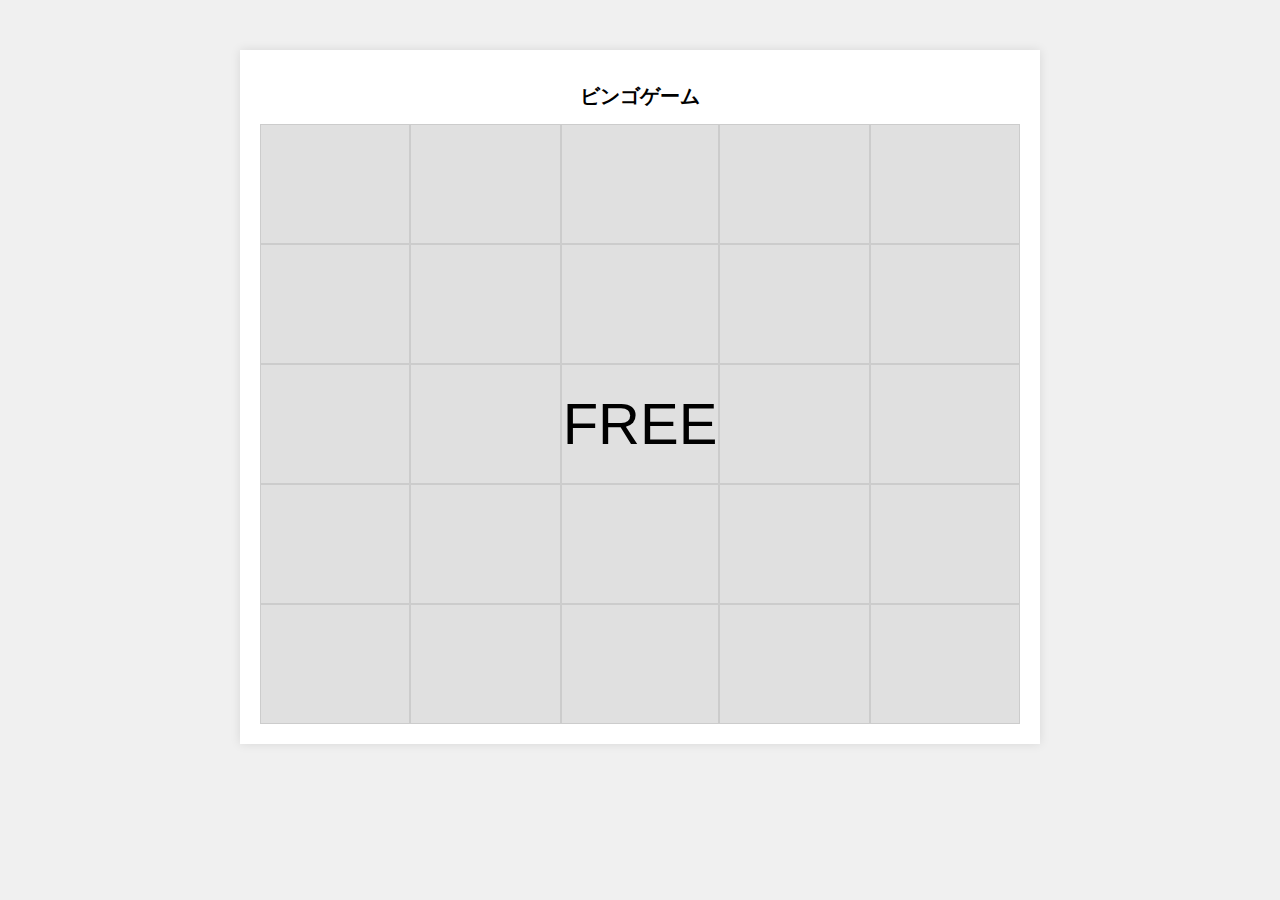
==== bingo/index.html @ 71cfc23b "bingo変更用に一度作業内容をコミット" ====
<!DOCTYPE html>
<html lang="ja">

<head>
    <meta charset="UTF-8">
    <meta name="viewport" content="width=device-width, initial-scale=1.0">
    <title>ビンゴゲーム</title>
    <link type="text/css" rel="stylesheet" href="main.css" />
</head>

<body>
    </style>
    <div class="container">
        <h1>ビンゴゲーム</h1>
        <div id="bingo-card">
        </div>
    </div>
    <script src="main.js"></script>
</body>
</style>

</html>
---- bingo/main.css ----
*,
*:before,
*:after {
    -webkit-box-sizing: inherit;
    box-sizing: inherit;
}

html {
    -webkit-box-sizing: border-box;
    box-sizing: border-box;
    font-size: 62.5%;
}

body {
    font-family: Arial, sans-serif;
    background-color: #f0f0f0;
    margin: 0;
    padding: 0;
}

.container {
    max-width: 800px;
    margin: 50px auto;
    padding: 20px;
    background-color: #fff;
    box-shadow: 0 0 10px rgba(0, 0, 0, 0.1);
}

h1 {
    text-align: center;
}


.btn,
a.btn,
button.btn {
    font-size: 1.6rem;
    font-weight: 700;
    line-height: 1.5;
    position: relative;
    display: inline-block;
    padding: 1rem 4rem;
    cursor: pointer;
    -webkit-user-select: none;
    -moz-user-select: none;
    -ms-user-select: none;
    user-select: none;
    -webkit-transition: all 0.3s;
    transition: all 0.3s;
    text-align: center;
    vertical-align: middle;
    text-decoration: none;
    letter-spacing: 0.1em;
    color: #212529;
    border-radius: 0.5rem;
}

/*色や主な共通部分は省略*/

a.btn--circle {
    border-radius: 50%;
    line-height: 100px;
    width: 100px;
    height: 100px;
    padding: 0;
    -webkit-box-shadow: 0 5px 0 #e6d900;
    box-shadow: 0 5px 0 #e6d900;
}

a.btn--circle:hover {
    -webkit-transform: translate(0, 3px);
    transform: translate(0, 3px);
    -webkit-box-shadow: 0 2px 0 #e6d900;
    box-shadow: 0 2px 0 #e6d900;
}

.bingo-card {
    display: grid;
    grid-template-columns: repeat(5, 1fr);
    /* gap: 10px; */
}

.bingo-cell {
    /* width: 60px; */
    height: 120px;
    display: flex;
    align-items: center;
    justify-content: center;
    background-color: #e0e0e0;
    border: 1px solid #ccc;
    font-size: 58px;
}
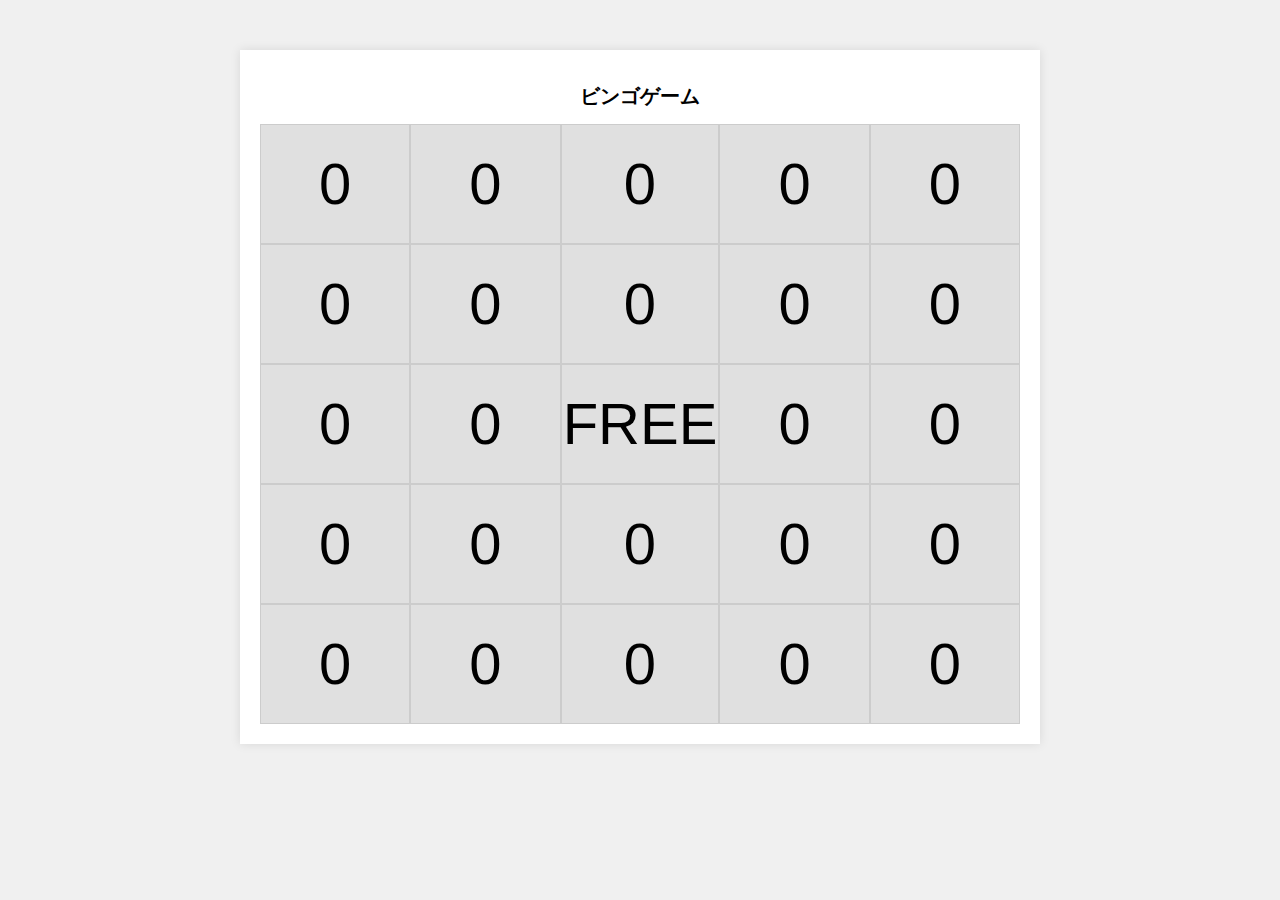
==== commit a17d6874: "作業途中だけれどもリーチ機能を作る" ====
--- a/bingo/index.html
+++ b/bingo/index.html
@@ -12,7 +12,7 @@
     </style>
     <div class="container">
         <h1>ビンゴゲーム</h1>
-        <div id="bingo-card">
+        <div id="bingo-card-outline">
         </div>
     </div>
     <script src="main.js"></script>
--- a/bingo/main.css
+++ b/bingo/main.css
@@ -90,4 +90,7 @@
     border: 1px solid #ccc;
     font-size: 58px;
 }
+.bingo-cell-open {
+    background-color: #5cec30;
 
+}
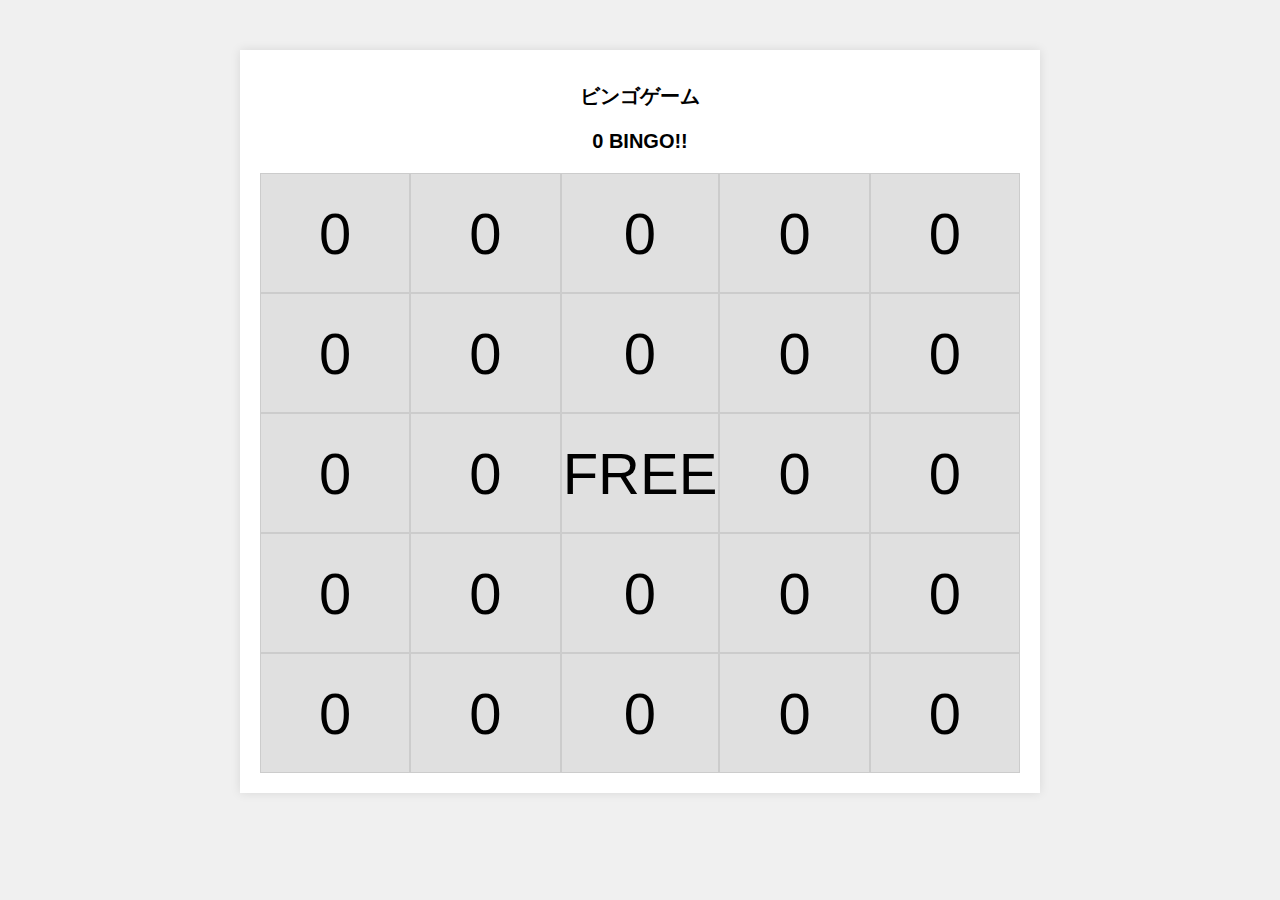
==== commit 30fbafb1: "ビンゴの数を数えられるようにした" ====
--- a/bingo/index.html
+++ b/bingo/index.html
@@ -11,7 +11,7 @@
 <body>
     </style>
     <div class="container">
-        <h1>ビンゴゲーム</h1>
+        <h1>ビンゴゲーム <p id="bingo-count">0 BINGO!!</p></h1>
         <div id="bingo-card-outline">
         </div>
     </div>
--- a/bingo/main.css
+++ b/bingo/main.css
@@ -90,7 +90,9 @@
     border: 1px solid #ccc;
     font-size: 58px;
 }
+.bingo-cell-reach {
+    background-color: #ece930;
+}
 .bingo-cell-open {
     background-color: #5cec30;
-
 }
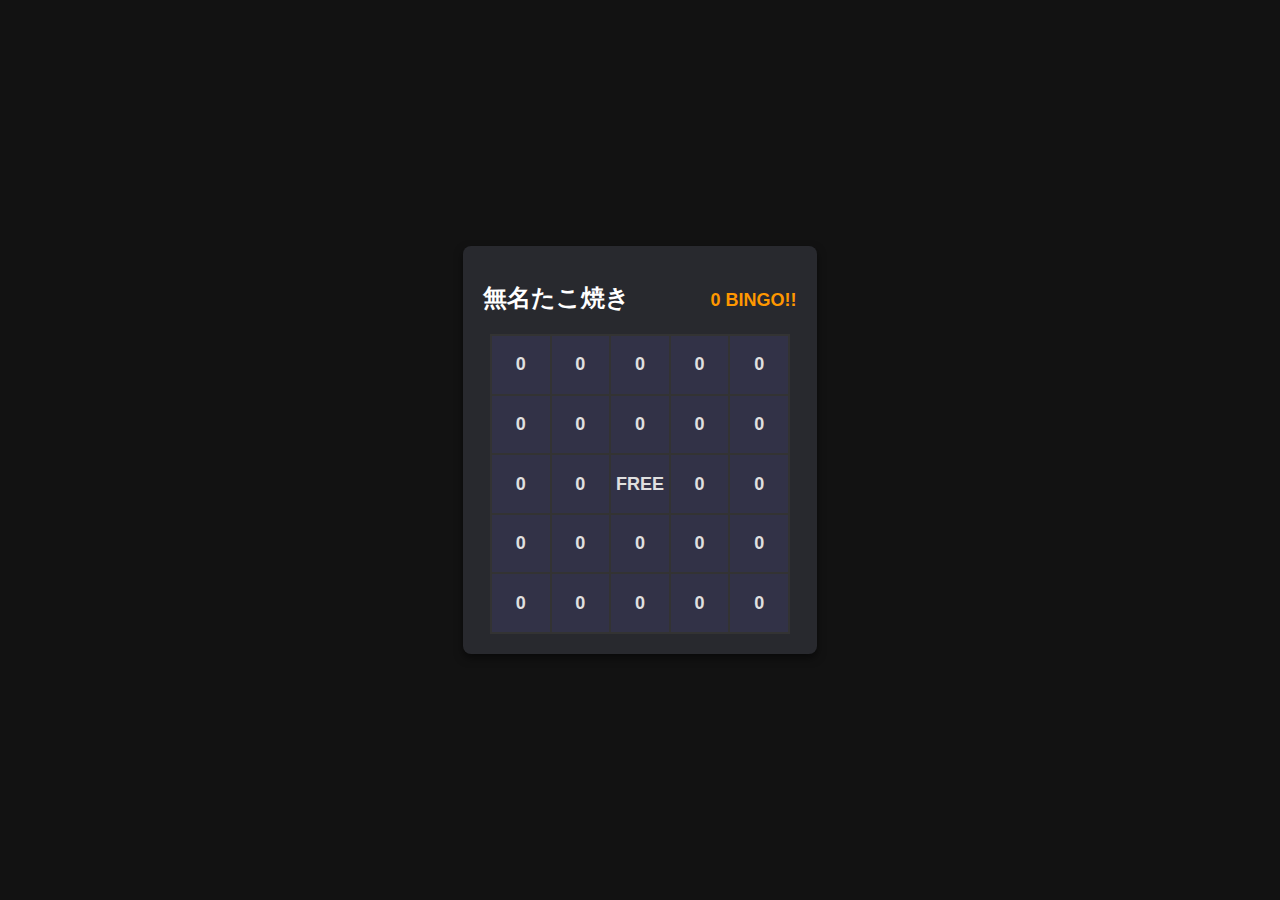
==== commit c543afbe: "名前を入れられるように変更" ====
--- a/bingo/index.html
+++ b/bingo/index.html
@@ -11,7 +11,7 @@
 <body>
     </style>
     <div class="container">
-        <h1>ビンゴゲーム <p id="bingo-count">0 BINGO!!</p></h1>
+        <h1><span id="name">無名たこ焼き</span><span class="space"></span><span id="bingo-count">0 BINGO!!</span></h1>
         <div id="bingo-card-outline">
         </div>
     </div>
@@ -19,4 +19,4 @@
 </body>
 </style>
 
-</html>+</html>
--- a/bingo/main.css
+++ b/bingo/main.css
@@ -1,98 +1,74 @@
-*,
-*:before,
-*:after {
-    -webkit-box-sizing: inherit;
-    box-sizing: inherit;
-}
-
-html {
-    -webkit-box-sizing: border-box;
-    box-sizing: border-box;
-    font-size: 62.5%;
-}
-
+/* main.css */
 body {
     font-family: Arial, sans-serif;
-    background-color: #f0f0f0;
     margin: 0;
     padding: 0;
+    background-color: #121212; /* ダークモードの背景 */
+    color: #ffffff; /* 文字色を明るく */
+    display: flex;
+    justify-content: center;
+    align-items: center;
+    height: 100vh;
 }
 
 .container {
-    max-width: 800px;
-    margin: 50px auto;
+    text-align: center;
+    background-color: #28292e; /* コンテナ背景色を少し明るく */
     padding: 20px;
-    background-color: #fff;
-    box-shadow: 0 0 10px rgba(0, 0, 0, 0.1);
+    border-radius: 8px;
+    box-shadow: 0 4px 8px rgba(0, 0, 0, 0.5);
 }
 
 h1 {
+    font-size: 24px;
+    color: #ffffff;
+    margin-bottom: 20px;
+}
+
+#bingo-count {
+    font-size: 18px;
+    color: #ff9800; /* アクセントカラー */
+    margin: 0;
+}
+.space {
+    margin-left: 80px;
+}
+.bingo-card {
+    margin: 0 auto;
+    border-collapse: collapse;
+    width: 300px;
+    height: 300px;
+}
+
+.bingo-card tr {
+    height: 20%;
+}
+
+.bingo-cell {
+    border: 2px solid #333; /* 枠線を目立たせる */
+    width:20%;
     text-align: center;
+    vertical-align: middle;
+    font-size: 18px;
+    font-weight: bold;
+    color: #e0e0e0; /* セル文字色 */
+    background-color: rgb(50, 50, 71); /* セル背景色 */
+    cursor: pointer;
+    transition: filter 0.3s,background-color 0.3s, color 0.3s; /* スムーズな色変更 */
+}
+.bingo-cell-reach{
+    background-color: #ffd82af8;  /* リーチセルの背景 */
+    color: #121212;
+    font-weight: bold;
 }
 
 
-.btn,
-a.btn,
-button.btn {
-    font-size: 1.6rem;
-    font-weight: 700;
-    line-height: 1.5;
-    position: relative;
-    display: inline-block;
-    padding: 1rem 4rem;
-    cursor: pointer;
-    -webkit-user-select: none;
-    -moz-user-select: none;
-    -ms-user-select: none;
-    user-select: none;
-    -webkit-transition: all 0.3s;
-    transition: all 0.3s;
-    text-align: center;
-    vertical-align: middle;
-    text-decoration: none;
-    letter-spacing: 0.1em;
-    color: #212529;
-    border-radius: 0.5rem;
+.bingo-cell-open {
+    background-color:#3ed331fb; /* 選択済みセルの背景 */
+    color: #121212;
 }
-
-/*色や主な共通部分は省略*/
-
-a.btn--circle {
-    border-radius: 50%;
-    line-height: 100px;
-    width: 100px;
-    height: 100px;
-    padding: 0;
-    -webkit-box-shadow: 0 5px 0 #e6d900;
-    box-shadow: 0 5px 0 #e6d900;
+.bingo-cell:hover {
+    filter:brightness(150%); /*ホバー時の背景*/
+    
+    /*background-color: #424242; /*ホバー時の背景 */
 }
-
-a.btn--circle:hover {
-    -webkit-transform: translate(0, 3px);
-    transform: translate(0, 3px);
-    -webkit-box-shadow: 0 2px 0 #e6d900;
-    box-shadow: 0 2px 0 #e6d900;
-}
-
-.bingo-card {
-    display: grid;
-    grid-template-columns: repeat(5, 1fr);
-    /* gap: 10px; */
-}
-
-.bingo-cell {
-    /* width: 60px; */
-    height: 120px;
-    display: flex;
-    align-items: center;
-    justify-content: center;
-    background-color: #e0e0e0;
-    border: 1px solid #ccc;
-    font-size: 58px;
-}
-.bingo-cell-reach {
-    background-color: #ece930;
-}
-.bingo-cell-open {
-    background-color: #5cec30;
-}
